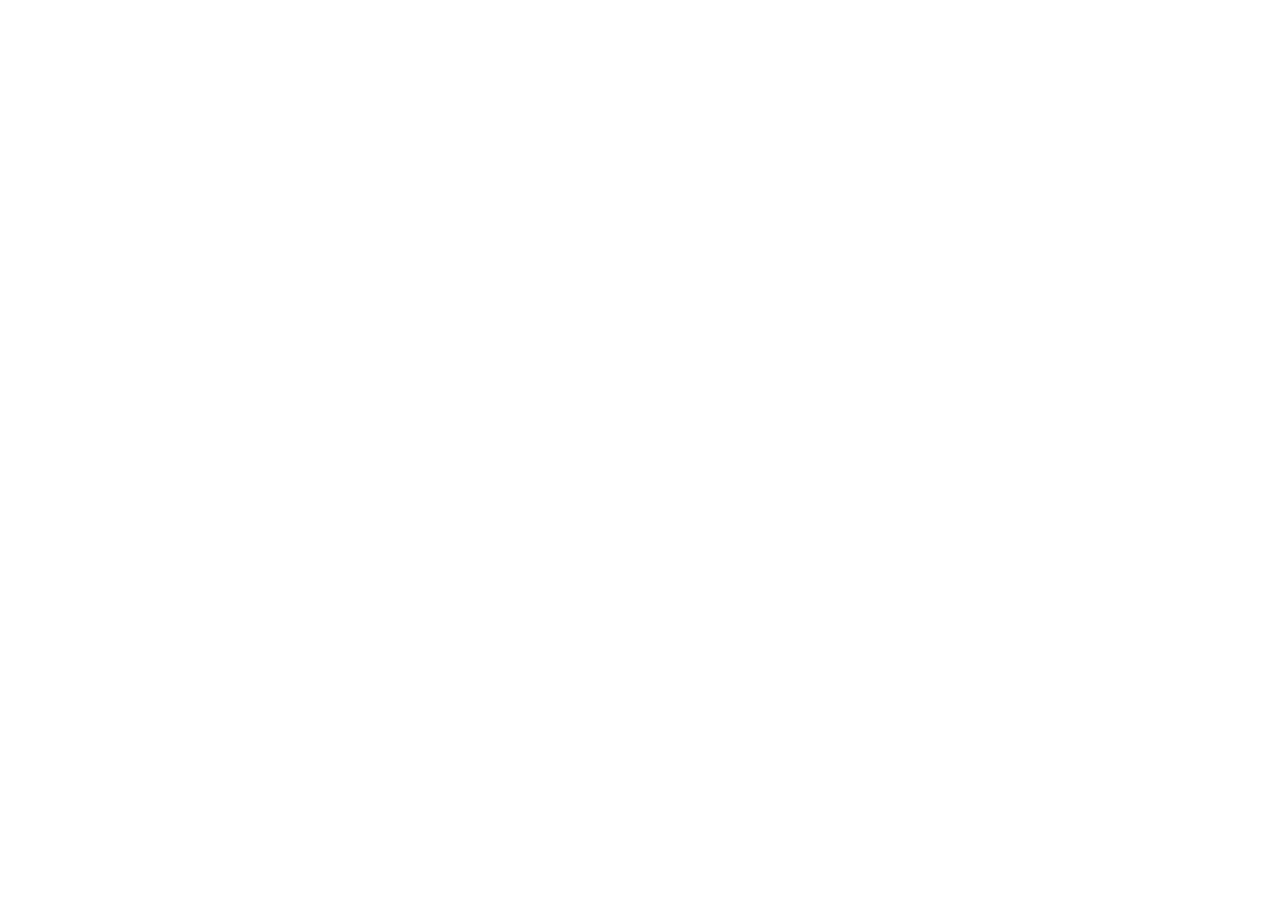
==== index.html @ cd9db4db "Initial commit" ====
<!DOCTYPE html>
<html lang="en">

<head>
	<meta charset="UTF-8" />
	<meta name="viewport" content="width=device-width, initial-scale=1.0" />
	<title>Document</title>
	<link rel="stylesheet" href="./assets/css/style.css" />
	<script src="./assets/js/app.js" defer></script>
</head>

<body></body>

</html>
---- assets/css/style.css ----
* {
    box-sizing: border-box;
}

body {
    margin: 0;
}
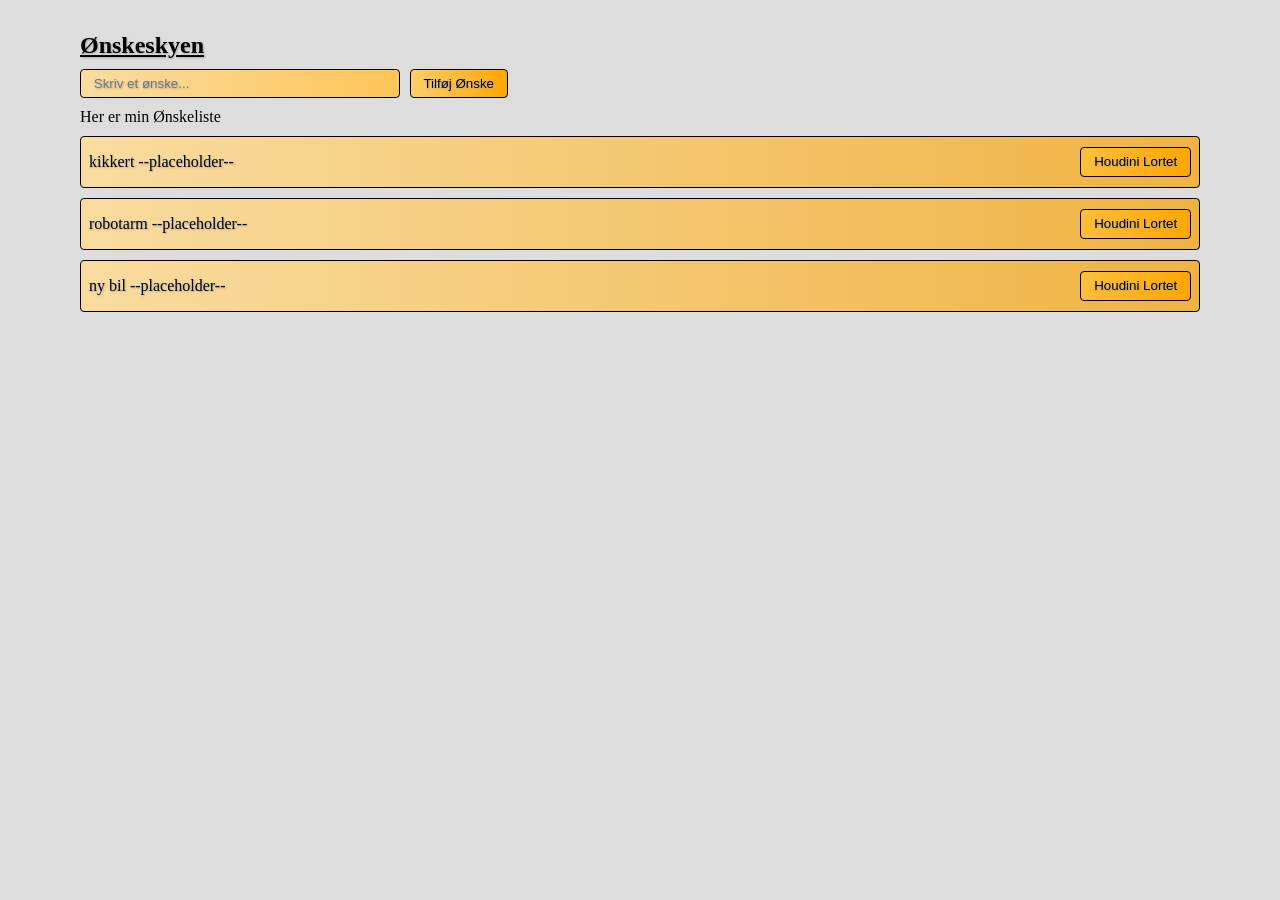
==== commit 06213c9f: "Hele Pakken her Controller, Model & View javascript samt css done" ====
--- a/index.html
+++ b/index.html
@@ -4,11 +4,16 @@
 <head>
 	<meta charset="UTF-8" />
 	<meta name="viewport" content="width=device-width, initial-scale=1.0" />
-	<title>Document</title>
+	<title>MVC & CRUD model</title>
 	<link rel="stylesheet" href="./assets/css/style.css" />
-	<script src="./assets/js/app.js" defer></script>
+	<script src="./assets/js/model.js" defer></script>
+	<script src="./assets/js/view.js" defer></script>
+	<script src="./assets/js/controller.js" defer></script>
 </head>
 
-<body></body>
+<body>
+
+	<section id="app"> </section>
+</body>
 
 </html>
--- a/assets/css/style.css
+++ b/assets/css/style.css
@@ -4,4 +4,70 @@
 
 body {
     margin: 0;
+    background-color: rgb(221, 221, 221);
+}
+
+/* min overskrift */
+#myHeadline {
+    margin: 2rem 5rem .3rem 5rem;
+    text-decoration: underline;
+    text-shadow: 1px 1px 2px rgb(169, 169, 169);
+}
+
+/* wish input feltet */
+#wishInput {
+    width: 25%;
+    margin: .3rem .3rem .3rem 5rem;
+    padding: .1rem .3rem .1rem .3rem;
+    border-radius: 4px;
+    border: 1px solid black;
+    padding: .4rem .8rem .4rem .8rem;
+    background: linear-gradient(to right,rgb(250, 220, 160),rgb(255, 197, 89));
+    color: black;
+    text-shadow: 1px 1px 2px rgb(169, 169, 169);
+}
+
+/* min tilføj wish knap */
+#addWishBtn {
+    border-radius: 4px;
+    border: 1px solid black;
+    background: linear-gradient(to right,rgb(255, 206, 108),rgb(255, 166, 0));
+    padding: .4rem .8rem .4rem .8rem;
+    margin: .3rem 5rem .3rem .3rem;
+    text-shadow: 1px 1px 2px rgb(169, 169, 169);
+}
+
+#wishlistLabel {
+    margin: .3rem 5rem .3rem 5rem;
+}
+
+/* Selve ønskelisten */
+#wishListContainer {
+    display: flex;
+    flex-direction: column;
+    gap: 10px;
+    margin-top: 10px;
+}
+
+/* list række */
+.wishRow {
+    border: 1px solid black;
+    border-radius: 4px;
+    display: flex;
+    align-items: center;
+    justify-content: space-between;
+    padding: 0 .5rem 0 .5rem;
+    margin: 0 5rem 0 5rem;
+    background: linear-gradient(to right,rgb(250, 220, 160),rgb(240, 179, 67));
+    text-shadow: 1px 1px 2px rgb(169, 169, 169);
+}
+
+/* min slet knap */
+.deleteBtn { 
+    border-radius: 4px;
+    border: 1px solid black;
+    background: linear-gradient(to right,rgb(255, 190, 60),rgb(255, 166, 0));
+    color: black;
+    padding: .4rem .8rem .4rem .8rem;
+    text-shadow: 1px 1px 2px rgb(169, 169, 169);
 }
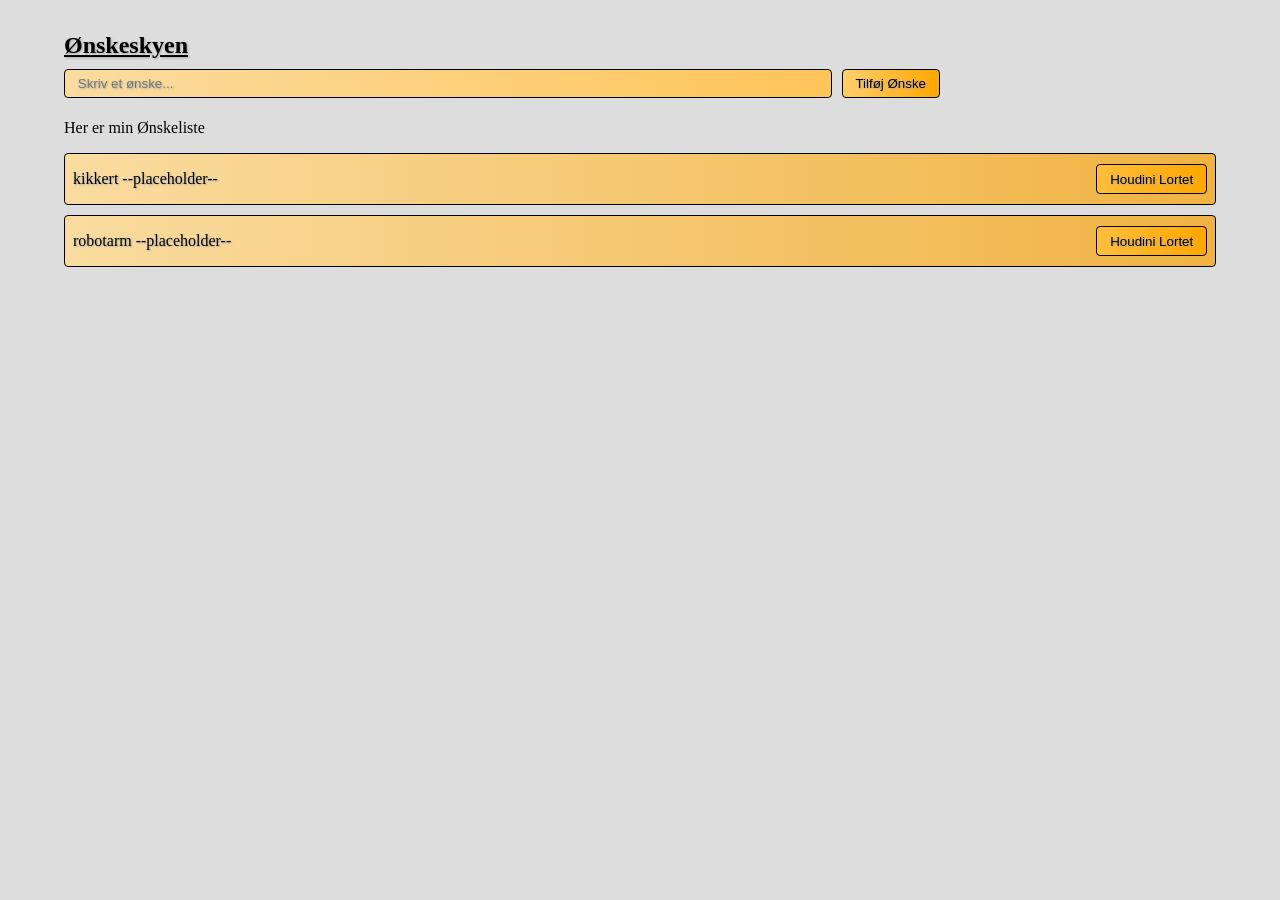
==== commit 2b4f26c3: "Dun dat local storage ting Local Storage virker" ====
--- a/index.html
+++ b/index.html
@@ -6,9 +6,10 @@
 	<meta name="viewport" content="width=device-width, initial-scale=1.0" />
 	<title>MVC & CRUD model</title>
 	<link rel="stylesheet" href="./assets/css/style.css" />
-	<script src="./assets/js/model.js" defer></script>
+	<script src="./assets/js/modelLocalStorage.js" defer></script> <!-- ændre det til bare model.js for at gå tilbage til før localstorage var tilføjet -->
 	<script src="./assets/js/view.js" defer></script>
 	<script src="./assets/js/controller.js" defer></script>
+	<!-- <script src="./assets/JSON/app.JSON" defer></script> -->
 </head>
 
 <body>
--- a/assets/css/style.css
+++ b/assets/css/style.css
@@ -7,67 +7,91 @@
     background-color: rgb(221, 221, 221);
 }
 
-/* min overskrift */
-#myHeadline {
-    margin: 2rem 5rem .3rem 5rem;
-    text-decoration: underline;
-    text-shadow: 1px 1px 2px rgb(169, 169, 169);
+
+
+
+/* #region Statics ----------------------------------- */
+
+.myHeader {
+    /* min overskrift */
+    h1 {
+        margin: 2rem 5rem .3rem 5vw;
+        text-decoration: underline;
+        text-shadow: 1px 1px 2px rgb(169, 169, 169);
+    }
+
+    /* wish input feltet */
+    input {
+        width: 60vw;
+        margin: .3rem .3rem .3rem 5vw;
+        padding: .1rem .3rem .1rem .3rem;
+        border-radius: 4px;
+        border: 1px solid black;
+        padding: .4rem .8rem .4rem .8rem;
+        background: linear-gradient(to right,rgb(250, 220, 160),rgb(255, 197, 89));
+        color: black;
+        text-shadow: 1px 1px 2px rgb(169, 169, 169);
+    }
+
+    /* min tilføj wish knap */
+    button {
+        border-radius: 4px;
+        border: 1px solid black;
+        background: linear-gradient(to right,rgb(255, 206, 108),rgb(255, 166, 0));
+        padding: .4rem .8rem .4rem .8rem;
+        margin: .3rem 5vw .3rem .3rem;
+        text-shadow: 1px 1px 2px rgb(169, 169, 169);
+    }
+    p {
+        margin-left: 5vw;
+    } 
 }
 
-/* wish input feltet */
-#wishInput {
-    width: 25%;
-    margin: .3rem .3rem .3rem 5rem;
-    padding: .1rem .3rem .1rem .3rem;
-    border-radius: 4px;
-    border: 1px solid black;
-    padding: .4rem .8rem .4rem .8rem;
-    background: linear-gradient(to right,rgb(250, 220, 160),rgb(255, 197, 89));
-    color: black;
-    text-shadow: 1px 1px 2px rgb(169, 169, 169);
-}
+/* #endregion statics ----------------------------------- */
 
-/* min tilføj wish knap */
-#addWishBtn {
-    border-radius: 4px;
-    border: 1px solid black;
-    background: linear-gradient(to right,rgb(255, 206, 108),rgb(255, 166, 0));
-    padding: .4rem .8rem .4rem .8rem;
-    margin: .3rem 5rem .3rem .3rem;
-    text-shadow: 1px 1px 2px rgb(169, 169, 169);
-}
 
-#wishlistLabel {
-    margin: .3rem 5rem .3rem 5rem;
-}
+/* #region Dynamics ----------------------------------- */
 
-/* Selve ønskelisten */
-#wishListContainer {
+.wishListContainer {
+    /* selve ønskelisten */
     display: flex;
     flex-direction: column;
     gap: 10px;
     margin-top: 10px;
+
+    /* min List række */
+    div {
+        border: 1px solid black;
+        border-radius: 4px;
+        display: flex;
+        align-items: center;
+        justify-content: space-between;
+        padding: 0 .5rem 0 .5rem;
+        margin: 0 5vw 0 5vw;
+        background: linear-gradient(to right,rgb(250, 220, 160),rgb(240, 179, 67));
+        text-shadow: 1px 1px 2px rgb(169, 169, 169);
+    }
+
+    /* Min delete wish knap */
+    button {
+        border-radius: 4px;
+        border: 1px solid black;
+        background: linear-gradient(to right,rgb(255, 190, 60),rgb(255, 166, 0));
+        color: black;
+        padding: .4rem .8rem .4rem .8rem;
+        text-shadow: 1px 1px 2px rgb(169, 169, 169);
+    }
 }
 
-/* list række */
-.wishRow {
-    border: 1px solid black;
-    border-radius: 4px;
-    display: flex;
-    align-items: center;
-    justify-content: space-between;
-    padding: 0 .5rem 0 .5rem;
-    margin: 0 5rem 0 5rem;
-    background: linear-gradient(to right,rgb(250, 220, 160),rgb(240, 179, 67));
-    text-shadow: 1px 1px 2px rgb(169, 169, 169);
-}
 
-/* min slet knap */
-.deleteBtn { 
-    border-radius: 4px;
-    border: 1px solid black;
-    background: linear-gradient(to right,rgb(255, 190, 60),rgb(255, 166, 0));
-    color: black;
-    padding: .4rem .8rem .4rem .8rem;
-    text-shadow: 1px 1px 2px rgb(169, 169, 169);
-}+
+/* Wishrow, kan fungere som en vej til (wishText & deleteBtn) */
+
+
+
+
+/* #endregion ----------------------------------- */
+
+
+
+
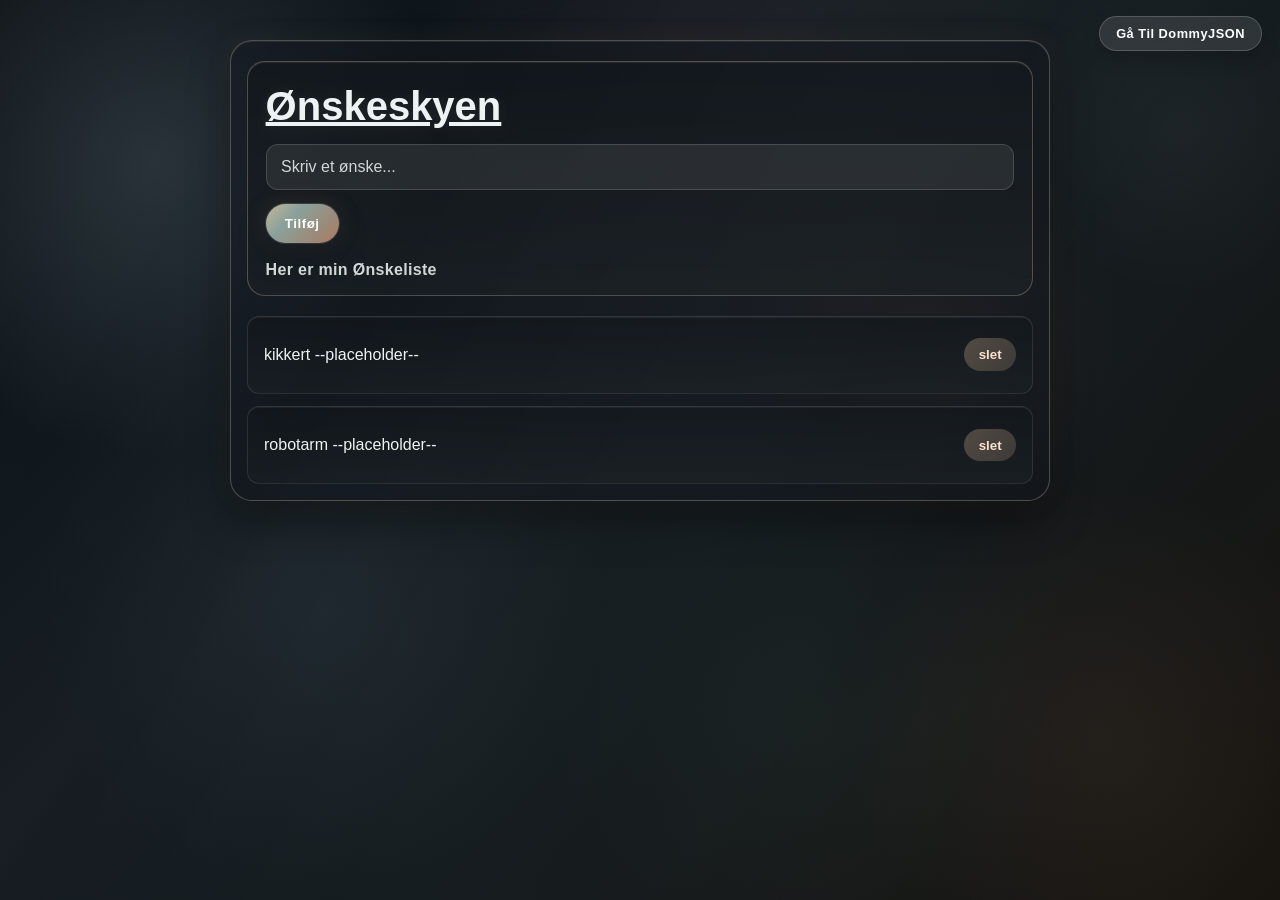
==== commit c79b3bfc: "DommyJSON, til wishlist Har tilføjet dommyJSON, lavet en side cardsne vises på.  Har ændret CSS styl" ====
--- a/index.html
+++ b/index.html
@@ -13,7 +13,7 @@
 </head>
 
 <body>
-
+	<a class="page-switcher" href="./side2.html">Gå Til DommyJSON</a>
 	<section id="app"> </section>
 </body>
 
--- a/assets/css/style.css
+++ b/assets/css/style.css
@@ -1,97 +1,184 @@
+:root {
+    --bg: #f4efe9;
+    --panel: rgba(18, 24, 29, 0.68);
+    --panel-border: rgba(196, 175, 155, 0.35);
+    --text: #edf3f2;
+    --muted: #d1d7d4;
+    --accent: #d9b79d;
+    --accent-soft: rgba(217, 183, 157, 0.18);
+    --sage: #dfe9e3;
+    --shadow: rgba(0, 0, 0, 0.28);
+}
+
 * {
     box-sizing: border-box;
 }
 
 body {
     margin: 0;
-    background-color: rgb(221, 221, 221);
+    min-height: 100vh;
+    padding: 2.5rem 1.25rem;
+    font-family: "Segoe UI", Tahoma, Geneva, Verdana, sans-serif;
+    color: var(--text);
+    background:
+        radial-gradient(circle at 12% 18%, rgba(96, 118, 128, 0.3), transparent 22%),
+        radial-gradient(circle at 25% 68%, rgba(52, 73, 80, 0.24), transparent 25%),
+        radial-gradient(circle at 52% 18%, rgba(77, 58, 71, 0.22), transparent 28%),
+        radial-gradient(circle at 72% 36%, rgba(135, 96, 70, 0.18), transparent 18%),
+        radial-gradient(circle at 63% 80%, rgba(42, 61, 53, 0.2), transparent 24%),
+        radial-gradient(circle at 86% 82%, rgba(110, 78, 60, 0.15), transparent 19%),
+        radial-gradient(circle at 92% 14%, rgba(255,255,255,0.04), transparent 12%),
+        linear-gradient(135deg, #090d12 0%, #0d1419 18%, #171d22 38%, #12191d 58%, #17140f 100%);
+    background-attachment: fixed;
+    position: relative;
 }
 
+body::before {
+    content: "";
+    position: fixed;
+    inset: 0;
+    pointer-events: none;
+    background:
+        linear-gradient(120deg, rgba(255,255,255,0.04), rgba(255,255,255,0) 30%, rgba(255,255,255,0.03) 52%, rgba(255,255,255,0.01) 74%, rgba(255,255,255,0));
+    mix-blend-mode: screen;
+    opacity: 0.5;
+}
 
+#app {
+    max-width: 820px;
+    margin: 0 auto;
+    padding: 1.25rem 1rem 1rem;
+    border-radius: 22px;
+    background: rgba(16, 21, 27, 0.52);
+    border: 1px solid var(--panel-border);
+    box-shadow: 0 20px 42px rgba(0, 0, 0, 0.38), 0 0 28px rgba(154, 118, 84, 0.08), inset 0 1px 0 rgba(255,255,255,0.08);
+}
 
+.page-switcher {
+    position: fixed;
+    top: 16px;
+    right: 18px;
+    z-index: 20;
+    display: inline-block;
+    padding: 0.55rem 1rem;
+    border-radius: 999px;
+    background: rgba(255, 255, 255, 0.1);
+    color: #fff;
+    text-decoration: none;
+    font-size: 0.8rem;
+    font-weight: 600;
+    letter-spacing: 0.04em;
+    box-shadow: 0 8px 18px rgba(0,0,0,0.18);
+    border: 1px solid rgba(255,255,255,0.18);
+}
 
-/* #region Statics ----------------------------------- */
+.page-switcher:hover {
+    opacity: 0.9;
+}
 
 .myHeader {
-    /* min overskrift */
-    h1 {
-        margin: 2rem 5rem .3rem 5vw;
-        text-decoration: underline;
-        text-shadow: 1px 1px 2px rgb(169, 169, 169);
+    display: flex;
+    flex-direction: column;
+    gap: 0.9rem;
+    padding: 1.25rem 1.1rem 1rem;
+    border-radius: 18px;
+    background: linear-gradient(180deg, rgba(17,22,27,0.94), rgba(25,31,35,0.74));
+    border: 1px solid var(--panel-border);
+    box-shadow: inset 0 1px 0 rgba(255,255,255,0.08);
+}
+
+.myHeader h1 {
+    margin: 0;
+    font-size: clamp(1.8rem, 4vw, 2.5rem);
+    line-height: 1.2;
+    text-decoration: underline;
+    color: var(--text);
+    text-shadow: 0 0 16px rgba(255,255,255,0.08);
+}
+
+.myHeader input {
+    width: 100%;
+    padding: 0.8rem 0.9rem;
+    border-radius: 12px;
+    border: 1px solid rgba(255,255,255,0.15);
+    background: rgba(255,255,255,0.08);
+    color: var(--text);
+    font-size: 1rem;
+    outline: none;
+}
+
+.myHeader input::placeholder {
+    color: var(--muted);
+    opacity: 1;
+}
+
+.myHeader input:focus {
+    border-color: rgba(217, 183, 157, 0.72);
+    box-shadow: 0 0 0 3px rgba(217,183,157,0.12);
+}
+
+.myHeader button {
+    align-self: flex-start;
+    border: none;
+    border-radius: 999px;
+    padding: 0.75rem 1.2rem;
+    background: linear-gradient(135deg, #c5b597 0%, #8aa19b 34%, #ab795f 100%);
+    color: white;
+    font-weight: 800;
+    letter-spacing: 0.04em;
+    cursor: pointer;
+    box-shadow: 0 14px 28px rgba(10, 18, 24, 0.4), 0 0 0 1px rgba(255,255,255,0.14), 0 0 24px rgba(171, 121, 95, 0.18);
+}
+
+.myHeader p {
+    margin: 0.2rem 0 0;
+    color: var(--muted);
+    font-weight: 600;
+    letter-spacing: 0.02em;
+}
+
+.wishListContainer {
+    display: flex;
+    flex-direction: column;
+    gap: 0.8rem;
+    margin-top: 1rem;
+    padding: 0.25rem 0 0;
+}
+
+.wishListContainer div {
+    display: flex;
+    align-items: center;
+    justify-content: space-between;
+    gap: 0.75rem;
+    padding: 0.8rem 1rem;
+    border-radius: 12px;
+    background: linear-gradient(180deg, rgba(17,22,27,0.9), rgba(25,31,35,0.7));
+    border: 1px solid rgba(255,255,255,0.1);
+    color: var(--text);
+    box-shadow: inset 0 1px 0 rgba(255,255,255,0.06);
+}
+
+.wishListContainer button {
+    border: none;
+    border-radius: 999px;
+    padding: 0.55rem 0.9rem;
+    background: linear-gradient(135deg, rgba(224, 188, 154, 0.3), rgba(161, 132, 109, 0.28));
+    color: #f9e2cc;
+    font-weight: 800;
+    cursor: pointer;
+}
+
+@media (max-width: 520px) {
+    body {
+        padding: 1.25rem 0.9rem;
     }
 
-    /* wish input feltet */
-    input {
-        width: 60vw;
-        margin: .3rem .3rem .3rem 5vw;
-        padding: .1rem .3rem .1rem .3rem;
-        border-radius: 4px;
-        border: 1px solid black;
-        padding: .4rem .8rem .4rem .8rem;
-        background: linear-gradient(to right,rgb(250, 220, 160),rgb(255, 197, 89));
-        color: black;
-        text-shadow: 1px 1px 2px rgb(169, 169, 169);
+    #app {
+        padding: 0.9rem 0.7rem;
     }
 
-    /* min tilføj wish knap */
-    button {
-        border-radius: 4px;
-        border: 1px solid black;
-        background: linear-gradient(to right,rgb(255, 206, 108),rgb(255, 166, 0));
-        padding: .4rem .8rem .4rem .8rem;
-        margin: .3rem 5vw .3rem .3rem;
-        text-shadow: 1px 1px 2px rgb(169, 169, 169);
-    }
-    p {
-        margin-left: 5vw;
-    } 
-}
-
-/* #endregion statics ----------------------------------- */
-
-
-/* #region Dynamics ----------------------------------- */
-
-.wishListContainer {
-    /* selve ønskelisten */
-    display: flex;
-    flex-direction: column;
-    gap: 10px;
-    margin-top: 10px;
-
-    /* min List række */
-    div {
-        border: 1px solid black;
-        border-radius: 4px;
-        display: flex;
-        align-items: center;
-        justify-content: space-between;
-        padding: 0 .5rem 0 .5rem;
-        margin: 0 5vw 0 5vw;
-        background: linear-gradient(to right,rgb(250, 220, 160),rgb(240, 179, 67));
-        text-shadow: 1px 1px 2px rgb(169, 169, 169);
-    }
-
-    /* Min delete wish knap */
-    button {
-        border-radius: 4px;
-        border: 1px solid black;
-        background: linear-gradient(to right,rgb(255, 190, 60),rgb(255, 166, 0));
-        color: black;
-        padding: .4rem .8rem .4rem .8rem;
-        text-shadow: 1px 1px 2px rgb(169, 169, 169);
+    .myHeader {
+        padding: 1rem 0.9rem 0.9rem;
     }
 }
 
-
-
-/* Wishrow, kan fungere som en vej til (wishText & deleteBtn) */
-
-
-
-
-/* #endregion ----------------------------------- */
-
-
-
-
